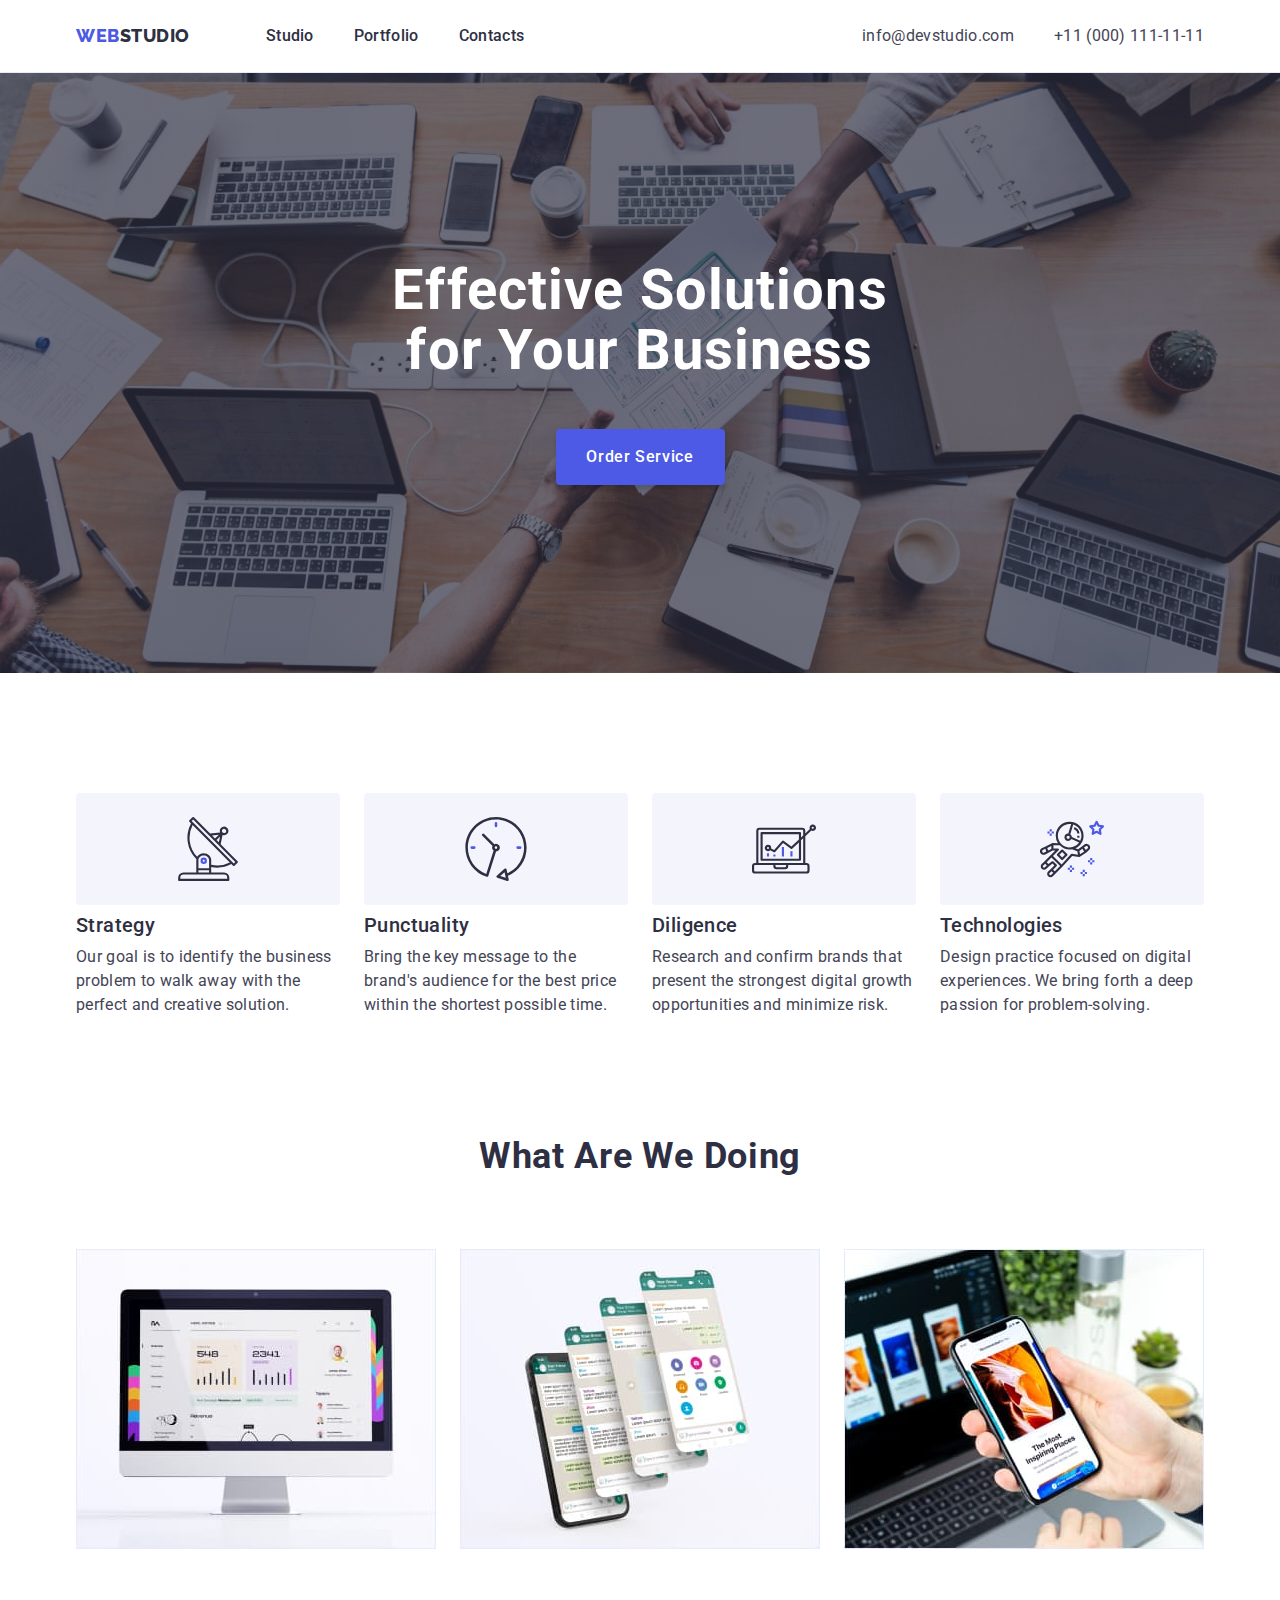
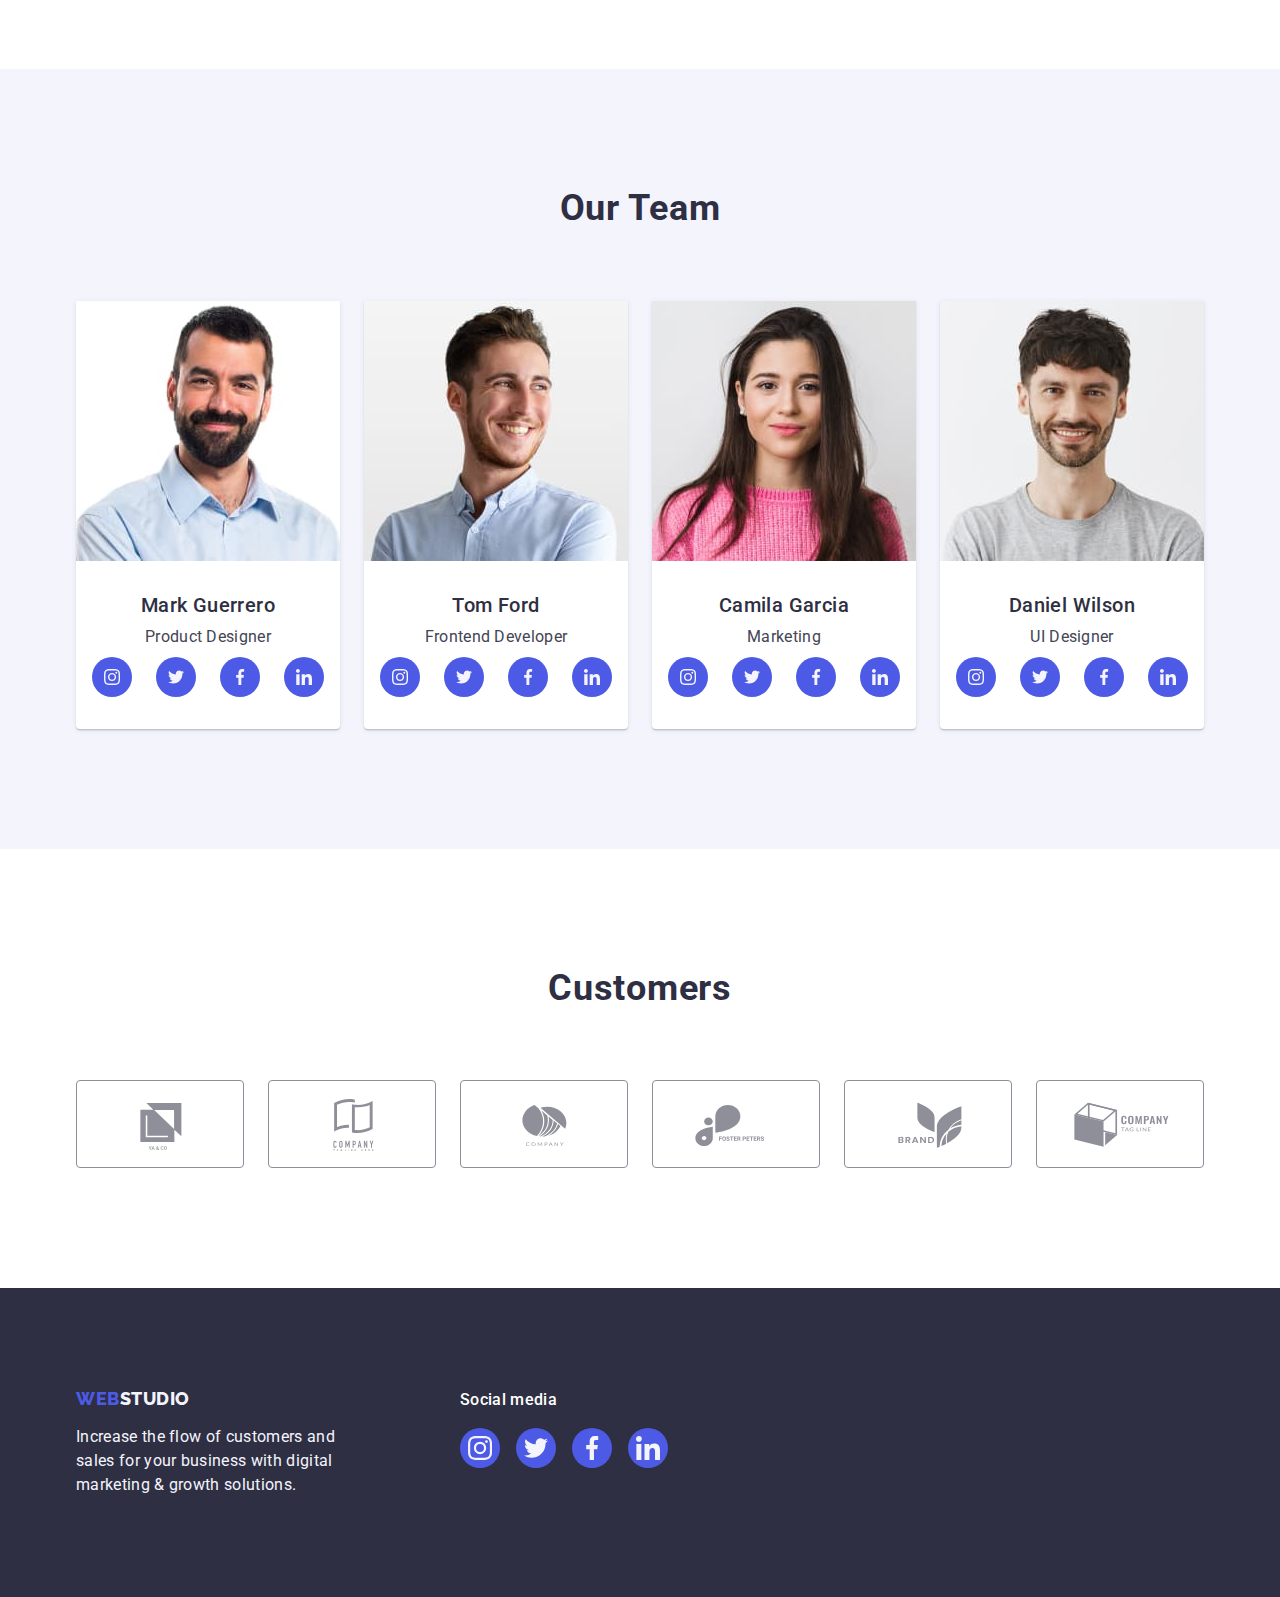
==== index.html @ bbf2a106 "clone 4 homework" ====
<!DOCTYPE html>
<html lang="en">
  <head>
    <meta charset="UTF-8" />
    <meta http-equiv="X-UA-Compatible" content="IE=edge" />
    <meta name="viewport" content="width=device-width, initial-scale=1.0" />
    <link rel="preconnect" href="https://fonts.googleapis.com" />
    <link rel="preconnect" href="https://fonts.gstatic.com" crossorigin />
    <link
      href="https://fonts.googleapis.com/css2?family=Raleway:wght@800&family=Roboto:wght@400;500;700&display=swap"
      rel="stylesheet"
    />
    <link
      rel="stylesheet"
      href="https://cdnjs.cloudflare.com/ajax/libs/modern-normalize/1.1.0/modern-normalize.min.css"
    />
    <link rel="stylesheet" href="./css/style.css" />
    <title>Web Studio</title>
  </head>
  <body>
    <header class="header">
      <div class="container header-container">
        <nav class="navigation">
          <a class="navigation-logo-web logo link" href="./index.html">
            Web<span class="navigation-logo-studio">Studio</span>
          </a>

          <ul class="navigation-list list">
            <li class="navigation-item">
              <a class="navigation-link link" href="./index.html">Studio</a>
            </li>
            <li class="navigation-item">
              <a class="navigation-link link" href="./portfolio.html">Portfolio</a>
            </li>
            <li class="navigation-item">
              <a class="navigation-link link" href="">Contacts</a>
            </li>
          </ul>
        </nav>

        <address class="contact">
          <ul class="contact-list list">
            <li class="contact-item">
              <a class="contact-link link" href="mailto:info@devstudio.com">info@devstudio.com</a>
            </li>
            <li class="contact-item">
              <a class="contact-link link" href="tel:+110001111111">+11 (000) 111-11-11</a>
            </li>
          </ul>
        </address>
      </div>
    </header>
    <main>
      <section class="hero">
        <div class="container">
          <h1 class="hero-title">Effective Solutions for Your Business</h1>
          <button class="hero-button" type="button">Order Service</button>
        </div>
      </section>

      <section class="features">
        <div class="container">
          <h2 class="features-title secondary-title visually-hidden">Features</h2>
          <ul class="features-list list">
            <li class="features-item">
              <div class="features-icon">
                <svg class="icon" width="64" height="64">
                  <use href="./images/icons.svg#icon-antenna"></use>
                </svg>
              </div>
              <h3 class="features-subtitle card-title">Strategy</h3>
              <p class="features-text card-description">
                Our goal is to identify the business problem to walk away with the perfect and
                creative solution.
              </p>
            </li>
            <li class="features-item">
              <div class="features-icon">
                <svg class="icon" width="64" height="64">
                  <use href="./images/icons.svg#icon-clock"></use>
                </svg>
              </div>
              <h3 class="features-subtitle card-title">Punctuality</h3>
              <p class="features-text card-description">
                Bring the key message to the brand's audience for the best price within the shortest
                possible time.
              </p>
            </li>
            <li class="features-item">
              <div class="features-icon">
                <svg class="icon" width="64" height="64">
                  <use href="./images/icons.svg#icon-diagram"></use>
                </svg>
              </div>
              <h3 class="features-subtitle card-title">Diligence</h3>
              <p class="features-text card-description">
                Research and confirm brands that present the strongest digital growth opportunities
                and minimize risk.
              </p>
            </li>
            <li class="features-item">
              <div class="features-icon">
                <svg class="icon" width="64" height="64">
                  <use href="./images/icons.svg#icon-astronaut"></use>
                </svg>
              </div>
              <h3 class="features-subtitle card-title">Technologies</h3>
              <p class="features-text card-description">
                Design practice focused on digital experiences. We bring forth a deep passion for
                problem-solving.
              </p>
            </li>
          </ul>
        </div>
      </section>

      <section class="specialization">
        <div class="container">
          <h2 class="specialization-title secondary-title">What are we doing</h2>
          <ul class="specialization-list list">
            <li class="specialization-item">
              <img
                src="./images/specialization/image-1.jpg"
                alt="monitor"
                width="360"
                height="300"
              />
            </li>
            <li class="specialization-item">
              <img
                src="./images/specialization/image-2.jpg"
                alt="messenger in the phone"
                width="360"
                height="300"
              />
            </li>
            <li class="specialization-item">
              <img
                src="./images/specialization/image-3.jpg"
                alt="website on the phone"
                width="360"
                height="300"
              />
            </li>
          </ul>
        </div>
      </section>

      <section class="team">
        <div class="container">
          <h2 class="team-title secondary-title">Our Team</h2>
          <ul class="team-list list">
            <li class="team-item">
              <img
                src="./images/team/image-4.jpg"
                alt="the company's product designer"
                width="264"
                height="260"
              />
              <div class="card-container">
                <h3 class="team-name card-title">Mark Guerrero</h3>
                <p class="team-position card-description">Product Designer</p>
                <ul class="team-social-list list">
                  <li class="team-social-item">
                    <a class="team-social-link" href="">
                      <svg class="team-social-icon" width="16" height="16">
                        <use href="./images/icons.svg#icon-instagram"></use>
                      </svg>
                    </a>
                  </li>
                  <li class="team-social-item">
                    <a class="team-social-link" href="">
                      <svg class="team-social-icon" width="16" height="16">
                        <use href="./images/icons.svg#icon-twitter"></use>
                      </svg>
                    </a>
                  </li>
                  <li class="team-social-item">
                    <a class="team-social-link" href="">
                      <svg class="team-social-icon" width="16" height="16">
                        <use href="./images/icons.svg#icon-facebook"></use>
                      </svg>
                    </a>
                  </li>
                  <li class="team-social-item">
                    <a class="team-social-link" href="">
                      <svg class="team-social-icon" width="16" height="16">
                        <use href="./images/icons.svg#icon-linkedin"></use>
                      </svg>
                    </a>
                  </li>
                </ul>
              </div>
            </li>
            <li class="team-item">
              <img
                src="./images/team/image-5.jpg"
                alt="the company's frontend developer"
                width="264"
                height="260"
              />
              <div class="card-container">
                <h3 class="team-name card-title">Tom Ford</h3>
                <p class="team-position card-description">Frontend Developer</p>
                <ul class="team-social-list list">
                  <li class="team-social-item">
                    <a class="team-social-link" href="">
                      <svg class="team-social-icon" width="16" height="16">
                        <use href="./images/icons.svg#icon-instagram"></use>
                      </svg>
                    </a>
                  </li>
                  <li class="team-social-item">
                    <a class="team-social-link" href="">
                      <svg class="team-social-icon" width="16" height="16">
                        <use href="./images/icons.svg#icon-twitter"></use>
                      </svg>
                    </a>
                  </li>
                  <li class="team-social-item">
                    <a class="team-social-link" href="">
                      <svg class="team-social-icon" width="16" height="16">
                        <use href="./images/icons.svg#icon-facebook"></use>
                      </svg>
                    </a>
                  </li>
                  <li class="team-social-item">
                    <a class="team-social-link" href="">
                      <svg class="team-social-icon" width="16" height="16">
                        <use href="./images/icons.svg#icon-linkedin"></use>
                      </svg>
                    </a>
                  </li>
                </ul>
              </div>
            </li>
            <li class="team-item">
              <img
                src="./images/team/image-6.jpg"
                alt="the company's marketer"
                width="264"
                height="260"
              />
              <div class="card-container">
                <h3 class="team-name card-title">Camila Garcia</h3>
                <p class="team-position card-description">Marketing</p>
                <ul class="team-social-list list">
                  <li class="team-social-item">
                    <a class="team-social-link" href="">
                      <svg class="team-social-icon" width="16" height="16">
                        <use href="./images/icons.svg#icon-instagram"></use>
                      </svg>
                    </a>
                  </li>
                  <li class="team-social-item">
                    <a class="team-social-link" href="">
                      <svg class="team-social-icon" width="16" height="16">
                        <use href="./images/icons.svg#icon-twitter"></use>
                      </svg>
                    </a>
                  </li>
                  <li class="team-social-item">
                    <a class="team-social-link" href="">
                      <svg class="team-social-icon" width="16" height="16">
                        <use href="./images/icons.svg#icon-facebook"></use>
                      </svg>
                    </a>
                  </li>
                  <li class="team-social-item">
                    <a class="team-social-link" href="">
                      <svg class="team-social-icon" width="16" height="16">
                        <use href="./images/icons.svg#icon-linkedin"></use>
                      </svg>
                    </a>
                  </li>
                </ul>
              </div>
            </li>
            <li class="team-item">
              <img
                src="./images/team/image-7.jpg"
                alt="the company's ui designer"
                width="264"
                height="260"
              />
              <div class="card-container">
                <h3 class="team-name card-title">Daniel Wilson</h3>
                <p class="team-position card-description">UI Designer</p>
                <ul class="team-social-list list">
                  <li class="team-social-item">
                    <a class="team-social-link" href="">
                      <svg class="team-social-icon" width="16" height="16">
                        <use href="./images/icons.svg#icon-instagram"></use>
                      </svg>
                    </a>
                  </li>
                  <li class="team-social-item">
                    <a class="team-social-link" href="">
                      <svg class="team-social-icon" width="16" height="16">
                        <use href="./images/icons.svg#icon-twitter"></use>
                      </svg>
                    </a>
                  </li>
                  <li class="team-social-item">
                    <a class="team-social-link" href="">
                      <svg class="team-social-icon" width="16" height="16">
                        <use href="./images/icons.svg#icon-facebook"></use>
                      </svg>
                    </a>
                  </li>
                  <li class="team-social-item">
                    <a class="team-social-link" href="">
                      <svg class="team-social-icon" width="16" height="16">
                        <use href="./images/icons.svg#icon-linkedin"></use>
                      </svg>
                    </a>
                  </li>
                </ul>
              </div>
            </li>
          </ul>
        </div>
      </section>

      <section class="customers">
        <div class="container">
          <h2 class="customers-title secondary-title">Customers</h2>
          <ul class="customers-list list">
            <li class="customers-item">
              <a class="customers-link" href="">
                <svg class="customers-icon" width="104" height="56">
                  <use href="./images/icons.svg#icon-logo-1"></use>
                </svg>
              </a>
            </li>
            <li class="customers-item">
              <a class="customers-link" href="">
                <svg class="customers-icon" width="104" height="56">
                  <use href="./images/icons.svg#icon-logo-2"></use>
                </svg>
              </a>
            </li>
            <li class="customers-item">
              <a class="customers-link" href="">
                <svg class="customers-icon" width="104" height="56">
                  <use href="./images/icons.svg#icon-logo-3"></use>
                </svg>
              </a>
            </li>
            <li class="customers-item">
              <a class="customers-link" href="">
                <svg class="customers-icon" width="104" height="56">
                  <use href="./images/icons.svg#icon-logo-4"></use>
                </svg>
              </a>
            </li>
            <li class="customers-item">
              <a class="customers-link" href="">
                <svg class="customers-icon" width="104" height="56">
                  <use href="./images/icons.svg#icon-logo-5"></use>
                </svg>
              </a>
            </li>
            <li class="customers-item">
              <a class="customers-link" href="">
                <svg class="customers-icon" width="104" height="56">
                  <use href="./images/icons.svg#icon-logo-6"></use>
                </svg>
              </a>
            </li>
          </ul>
        </div>
      </section>
    </main>
    <footer class="footer">
      <div class="container footer-container">
        <div class="footer-info">
          <a class="footer-logo-web logo link" href="./index.html">
            Web<span class="footer-logo-studio-invert">Studio</span>
          </a>
          <p class="footer-text">
            Increase the flow of customers and sales for your business with digital marketing &
            growth solutions.
          </p>
        </div>
        <div class="footer-social">
          <p class="footer-text-media">Social media</p>
          <ul class="footer-social-list list">
            <li class="footer-social-item">
              <a class="footer-social-link" href="">
                <svg class="team-social-icon" width="24" height="24">
                  <use href="./images/icons.svg#icon-instagram"></use>
                </svg>
              </a>
            </li>
            <li class="footer-social-item">
              <a class="footer-social-link" href="">
                <svg class="team-social-icon" width="24" height="24">
                  <use href="./images/icons.svg#icon-twitter"></use>
                </svg>
              </a>
            </li>
            <li class="footer-social-item">
              <a class="footer-social-link" href="">
                <svg class="team-social-icon" width="24" height="24">
                  <use href="./images/icons.svg#icon-facebook"></use>
                </svg>
              </a>
            </li>
            <li class="footer-social-item">
              <a class="footer-social-link" href="">
                <svg class="team-social-icon" width="24" height="24">
                  <use href="./images/icons.svg#icon-linkedin"></use>
                </svg>
              </a>
            </li>
          </ul>
        </div>
      </div>
    </footer>
  </body>
</html>
---- css/style.css ----
:root {
  --color-text-main: #2e2f42;
  --color-text-secondary: #434455;
  --color-text-hero-title: #ffffff;
  --color-text-secondary-title: #2e2f42;

  --color-text-logo-web: #4d5ae5;
  --color-text-navigation-logo-studio: #2e2f42;
  --color-text-footer: #f4f4fd;
  --color-text-footer-logo-studio-invert: #f4f4fd;
  --color-text-hero-button: #ffffff;
  --color-text-filter-button-current: #ffffff;
  --color-text-filter-button: #4d5ae5;
  --color-text-filter-button-hover-focus: #ffffff;
  --color-text-footer-media: #fff;
  --color-navigation-hover-focus: #404bbf;
  --color-navigation-current: #404bbf;
  --color-contact-hover-focus: #404bbf;
  --color-filter-button-current: #404bbf;
  --color-filter-button-hover-focus: #404bbf;

  --color-border-bottom-header: #e7e9fc;
  --color-border-customers-item: #8e8f99;
  --color-border-customers-item-hover-focus: #404bbf;
  --color-border-filter-button: #e7e9fc;
  --color-border-works-description: #e7e9fc;

  --color-icon-social: #f4f4fd;
  --color-icon-customers: #8e8f99;
  --color-icon-customers-hover-focus: #404bbf;

  --color-background-body: #ffffff;

  --color-background-hero: #2e2f42;
  --color-background-button-order: #4d5ae5;
  --color-background-button-order-hover-focus: #404bbf;
  --color-background-icon-features: #f4f4fd;
  --color-background-team: #f4f4fd;
  --color-background-team-item: #ffffff;
  --color-background-team-social-link: #4d5ae5;
  --color-background-team-socisl-link-hover-focus: #404bbf;
  --color-background-footer: #2e2f42;
  --color-background-filter-button: #f4f4fd;
  --color-background-footer-social-link: #4d5ae5;
  --color-background-footer-social-link-hover-focus: #31d0aa;
  --color-overlay-hero: rgba(46, 47, 66, 0.7);
}

.visually-hidden {
  position: absolute;
  white-space: nowrap;
  width: 1px;
  height: 1px;
  overflow: hidden;
  border: 0;
  padding: 0;
  clip: rect(0 0 0 0);
  clip-path: inset(50%);
  margin: -1px;
}
.link {
  text-decoration: none;
}
.list {
  margin: 0;
  padding: 0;
  list-style: none;
}
h1,
h2,
h3,
h4 {
  margin: 0;
  padding: 0;
}
img {
  display: block;
}
p {
  margin: 0;
  padding: 0;
}
button {
  padding: 0;
}
body {
  margin: 0 auto;
  font-family: 'Roboto', sans-serif;
  font-weight: normal;
  color: var(--color-text-secondary);
  background: var(--color-background-body);
}
.container {
  padding: 0 15px;
  margin-left: auto;
  margin-right: auto;
  width: 1158px;
}

/* ============ COMPONENTS ============ */
.secondary-title {
  font-weight: 700;
  font-size: 36px;
  line-height: 1.11;
  letter-spacing: 0.02em;
  text-transform: capitalize;
  color: var(--color-text-secondary-title);
  text-align: center;
}
.card-title {
  /* features, team */
  font-weight: 500;
  font-size: 20px;
  line-height: 1.2;
  letter-spacing: 0.02em;
  color: var(--color-text-main);
}
.card-description {
  /* features, team */
  font-size: 16px;
  line-height: 1.5;
  letter-spacing: 0.02em;
}

/* ============ COMPONENTS ============ */

/* ============ STUDIO ============ */
/* ============ HEADER ============ */
.header {
  border-bottom: 1px solid var(--color-border-bottom-header);
  box-shadow: 0px 2px 1px rgba(46, 47, 66, 0.08), 0px 1px 1px rgba(46, 47, 66, 0.16),
    0px 1px 6px rgba(46, 47, 66, 0.08);
}
.header-container {
  display: flex;
  justify-content: space-between;
  align-items: center;
}
.navigation {
  display: flex;
  align-items: center;
}
.navigation-logo-web {
  margin-right: 76px;
}
.navigation-list {
  display: flex;
  gap: 40px;
}

.contact-list {
  display: flex;
  gap: 40px;
  align-items: center;
}
.logo {
  text-transform: uppercase;
  font-family: 'Raleway', sans-serif;
  font-weight: 800;
  font-size: 18px;
  line-height: 1.17;
  letter-spacing: 0.03em;
}
.navigation-logo-web,
.footer-logo-web {
  color: var(--color-text-logo-web);
}
.navigation-logo-studio {
  color: var(--color-text-navigation-logo-studio);
}
.navigation-link {
  display: block;
  padding: 24px 0;
  font-weight: 500;
  font-size: 16px;
  line-height: 1.5;
  letter-spacing: 0.02em;
  color: var(--color-text-main);
}
.navigation-link:hover,
.navigation-link:focus {
  color: var(--color-navigation-hover-focus);
}

.contact {
  font-style: normal;
}
.contact-link {
  font-size: 16px;
  line-height: 1.5;
  letter-spacing: 0.02em;
  color: var(--color-text-secondary);
}
.contact-link:hover,
.contact-link:focus {
  color: var(--color-contact-hover-focus);
}
/* ============ /HEADER ============ */

/* ============ HERO ============ */
.hero {
  max-width: 1440px;
  margin-right: auto;
  margin-left: auto;
  padding: 188px 0;
  text-align: center;
  background-color: var(--color-background-hero);
  background-image: linear-gradient(var(--color-overlay-hero), var(--color-overlay-hero)),
    url(../images/hero/bg-hero.jpg);
  background-repeat: no-repeat;
  background-position: center;
  background-size: cover;
}

.hero-title {
  margin-right: auto;
  margin-left: auto;
  margin-bottom: 48px;
  max-width: 496px;
  font-weight: 700;
  font-size: 56px;
  line-height: 1.07;
  letter-spacing: 0.02em;
  color: var(--color-text-hero-title);
}
.hero-button {
  display: block;
  margin-right: auto;
  margin-left: auto;
  min-width: 169px;
  height: 56px;
  border: none;
  font-family: 'Roboto', sans-serif;
  font-weight: 500;
  font-size: 16px;
  line-height: 1.5;
  letter-spacing: 0.04em;
  color: var(--color-text-hero-button);
  background: var(--color-background-button-order);
  box-shadow: 0px 4px 4px rgba(0, 0, 0, 0.15);
  border-radius: 4px;
  cursor: pointer;
}
.hero-button:hover,
.hero-button:focus {
  background: var(--color-background-button-order-hover-focus);
}
/* ============ /HERO ============ */

/* ============ FEATURES ============ */
.features {
  padding: 120px 0;
}
.features-list {
  display: flex;
  gap: 24px;
}
.features-item {
  width: calc((100% - 72px) / 4);
}
.features-subtitle {
  margin-bottom: 8px;
}
.features-icon {
  margin-bottom: 8px;
  display: flex;
  height: 112px;
  justify-content: center;
  align-items: center;
  background-color: var(--color-background-icon-features);
  border-radius: 4px;
}
/* ============ /FEATURES ============ */

/* ============ SPECIALIZATION ============ */
.specialization {
  padding-bottom: 120px;
}
.specialization-list {
  display: flex;
  gap: 24px;
}
.specialization-title {
  margin-bottom: 72px;
}
.specialization-item {
  width: calc((100% - 48px) / 3);
}
/* ============ /SPECIALIZATION ============ */

/* ============ TEAM ============ */
.team-title {
  margin-bottom: 72px;
}

.team-list {
  display: flex;
  gap: 24px;
}
.team {
  padding-top: 120px;
  padding-bottom: 120px;
  background: var(--color-background-team);
}
.team-item {
  width: calc((100% - 72px) / 4);
  text-align: center;
  background: var(--color-background-team-item);
  box-shadow: 0px 1px 6px rgba(46, 47, 66, 0.08), 0px 1px 1px rgba(46, 47, 66, 0.16),
    0px 2px 1px rgba(46, 47, 66, 0.08);
  border-radius: 0px 0px 4px 4px;
}
.card-container {
  padding: 32px 0;
}
.team-name {
  margin-bottom: 8px;
}
.team-position {
  margin-bottom: 8px;
}
.team-social-list {
  display: flex;
  justify-content: center;
  gap: 24px;
  margin-left: 16px;
  margin-right: 16px;
}
.team-social-item {
  width: 40px;
  height: 40px;
}
.team-social-link {
  display: flex;
  justify-content: center;
  align-items: center;
  width: 100%;
  height: 100%;
  border-radius: 50%;
  background-color: var(--color-background-team-social-link);
}
.team-social-icon {
  fill: var(--color-icon-social);
}
.team-social-link:hover,
.team-social-link:focus {
  background-color: var(--color-background-team-socisl-link-hover-focus);
}
/* ============ /TEAM ============ */

/* ============ CUSTOMERS ============ */
.customers {
  padding-top: 120px;
  padding-bottom: 120px;
}
.customers-title {
  margin-bottom: 72px;
  line-height: 1.1;
}
.customers-list {
  display: flex;
  gap: 24px;
}
.customers-link {
  display: flex;
  justify-content: center;
  align-items: center;
  width: 168px;
  height: 88px;
  border: 1px solid var(--color-border-customers-item);
  border-radius: 4px;
  color: var(--color-icon-customers);
}
.customers-icon {
  fill: currentColor;
}
.customers-link:hover,
.customers-link:focus {
  color: var(--color-icon-customers-hover-focus);
  border: 1px solid var(--color-border-customers-item-hover-focus);
}

/* ============ CUSTOMERS ============ */
/* ============ /STUDIO ============ */

/* ============ PORTFOLIO ============ */
/* ============ WORKS ============ */
.works {
  padding-top: 96px;
  padding-bottom: 120px;
}
.works-filter-button {
  padding: 12px 24px;
  font-family: 'Roboto', sans-serif;
  font-weight: 500;
  font-size: 16px;
  line-height: 1.5;
  letter-spacing: 0.04em;
  background: var(--color-background-filter-button);
  border: 1px solid var(--color-border-filter-button);
  color: var(--color-text-filter-button);
  border-radius: 4px;
  cursor: pointer;
}
.works-filter-button:hover,
.works-filter-button:focus {
  background: var(--color-filter-button-hover-focus);
  color: var(--color-text-filter-button-hover-focus);
  border: 1px solid transparent;
  box-shadow: 0px 3px 1px rgba(0, 0, 0, 0.1), 0px 2px 1px rgba(0, 0, 0, 0.08),
    0px 2px 2px rgba(0, 0, 0, 0.12);
}
.works-filter-list {
  display: flex;
  justify-content: center;
  margin-bottom: 72px;
  gap: 24px;
}
.works-card-list {
  display: flex;
  justify-content: center;
  flex-wrap: wrap;
  column-gap: 24px;
  row-gap: 48px;
}
.works-card-item {
  width: calc((100% - 48px) / 3);
}
.works-card-link {
  display: block;
}
.works-card-link:hover,
.works-card-link:focus {
  box-shadow: 0px 1px 6px rgba(46, 47, 66, 0.08), 0px 1px 1px rgba(46, 47, 66, 0.16),
    0px 2px 1px rgba(46, 47, 66, 0.08);
}
.works-card-description {
  padding: 32px 16px;
  border: 1px solid var(--color-border-works-description);
  border-top: none;
}
.works-card-subtitle {
  margin-bottom: 8px;
}
.works-card-text {
  color: var(--color-text-secondary);
}
/* ============ /WORKS ============ */

/* ============ FOOTER ============ */
.footer {
  padding-top: 100px;
  padding-bottom: 100px;
  background: var(--color-background-footer);
}
.footer-container {
  display: flex;
  align-items: baseline;
}
.footer-logo-web {
  display: inline-block;
  margin-bottom: 16px;
}
.footer-logo-studio-invert {
  color: var(--color-text-footer-logo-studio-invert);
}
.footer-text {
  width: 264px;
  font-size: 16px;
  line-height: 1.5;
  letter-spacing: 0.02em;
  color: var(--color-text-footer);
}
.footer-info {
  margin-right: 120px;
}
.footer-text-media {
  margin-bottom: 16px;
  font-weight: 500;
  font-size: 16px;
  line-height: 1.5;
  letter-spacing: 0.02em;
  color: var(--color-text-footer-media);
}
.footer-social-list {
  display: flex;
  gap: 16px;
}
.footer-social-link {
  display: flex;
  justify-content: center;
  align-items: center;
  width: 40px;
  height: 40px;
  background-color: var(--color-background-footer-social-link);
  border-radius: 50%;
}
.footer-social-link:hover,
.footer-social-link:focus {
  background-color: var(--color-background-footer-social-link-hover-focus);
}
/* ============ /FOOTER ============ */
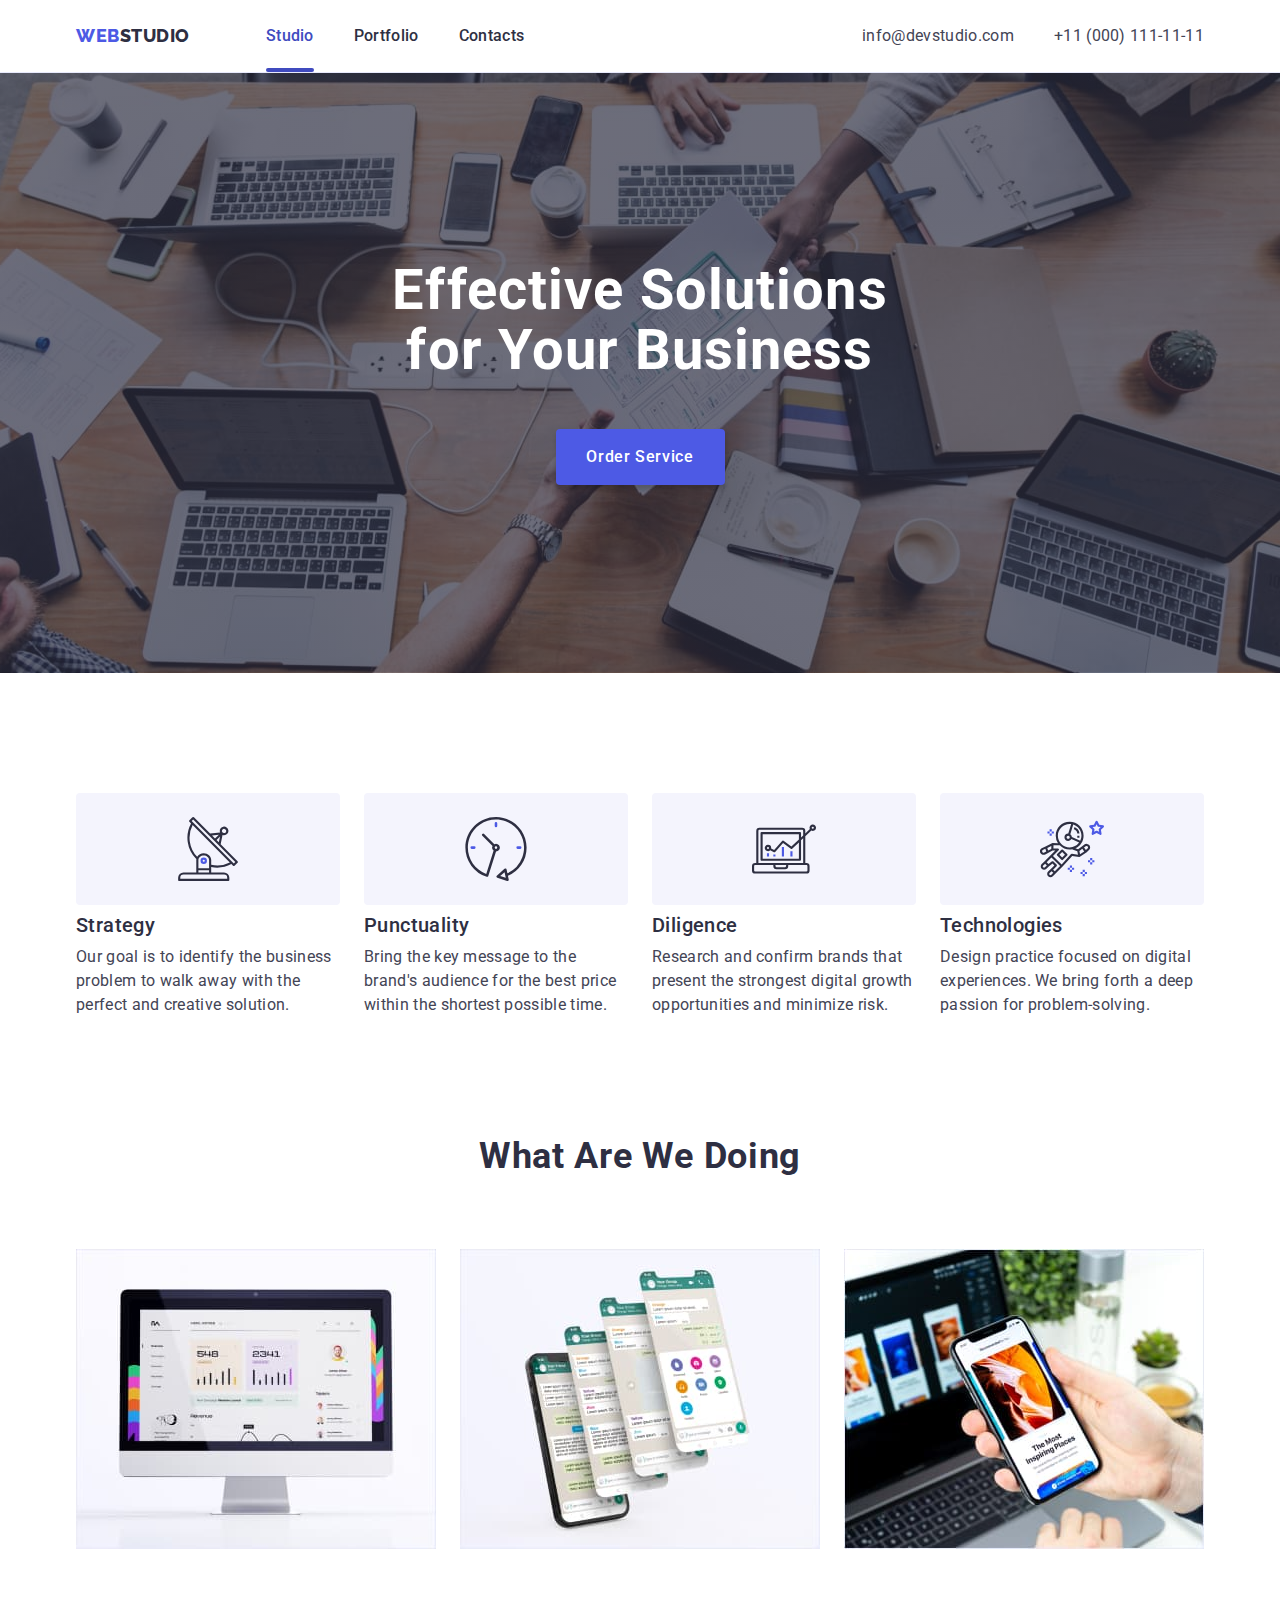
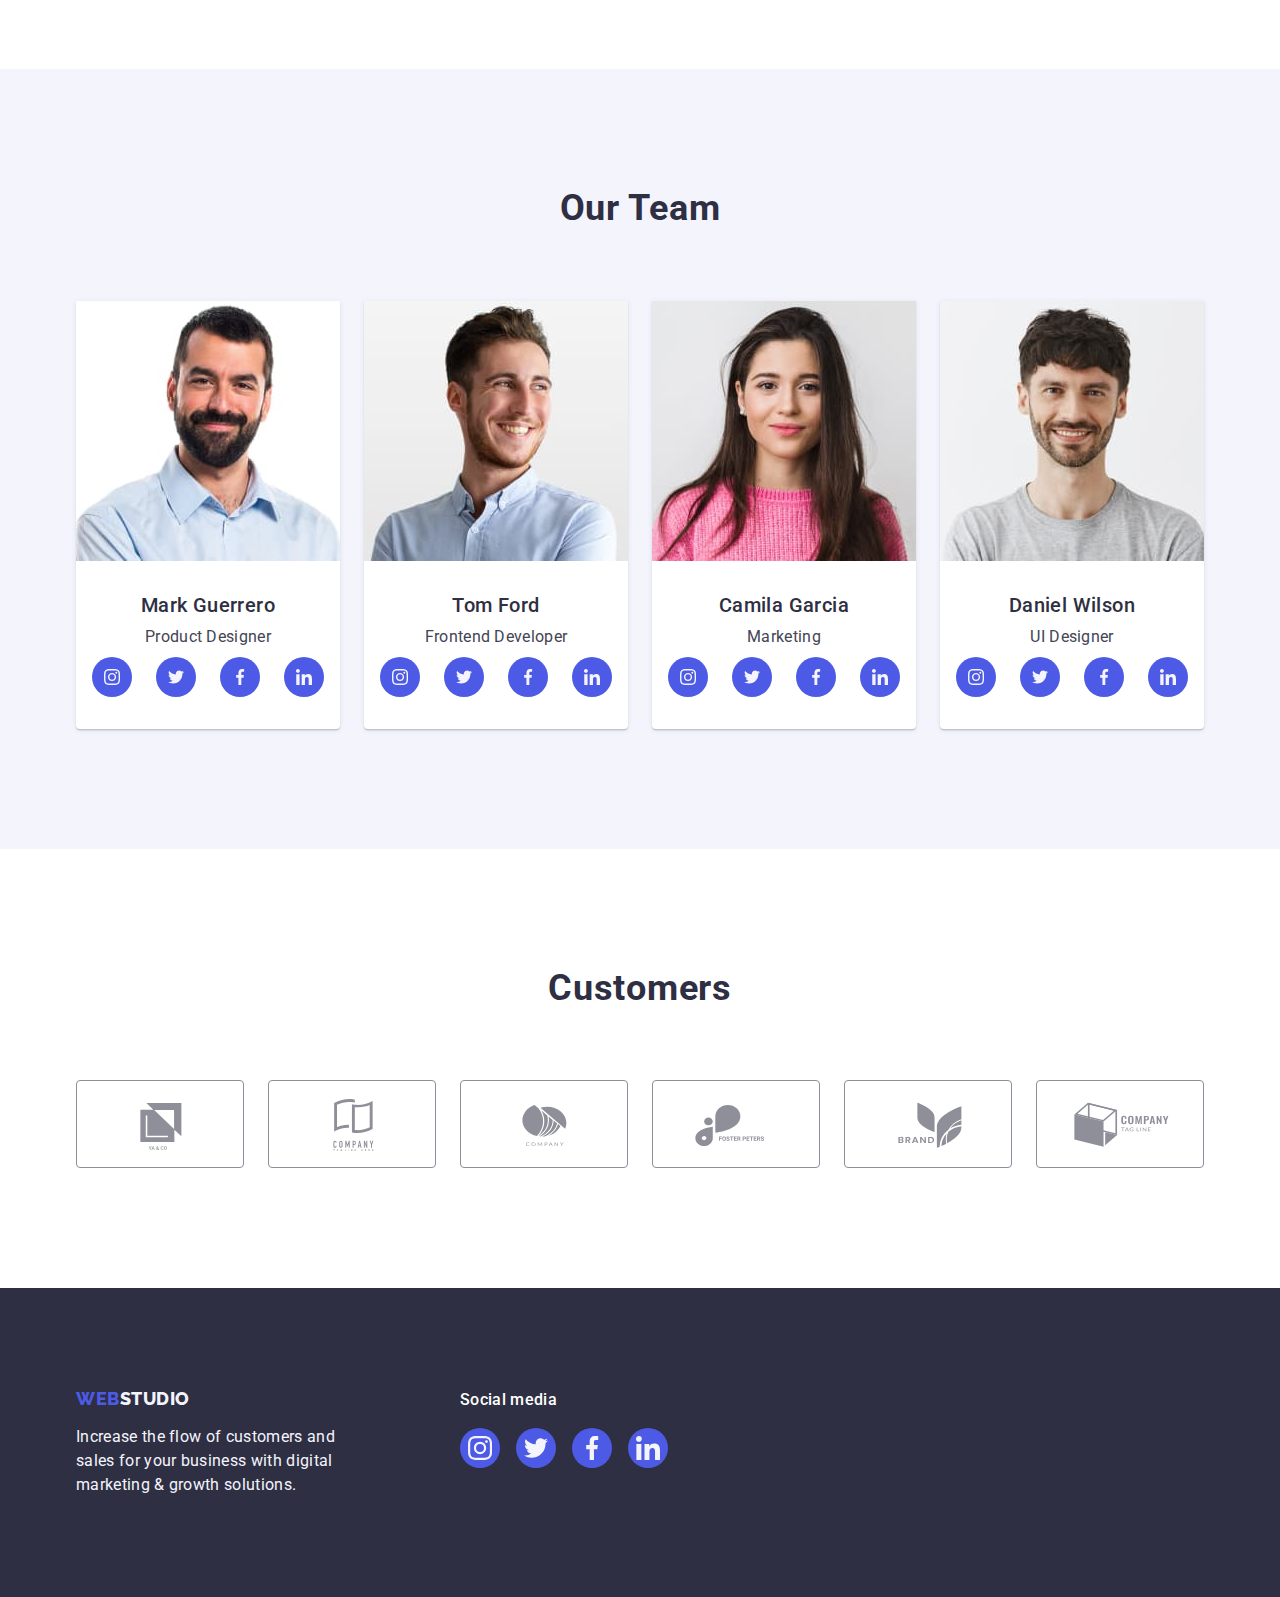
==== commit c255e9ff: "add transition, modal" ====
--- a/index.html
+++ b/index.html
@@ -27,10 +27,14 @@
 
           <ul class="navigation-list list">
             <li class="navigation-item">
-              <a class="navigation-link link" href="./index.html">Studio</a>
+              <a class="navigation-link current link" href="./index.html"
+                >Studio</a
+              >
             </li>
             <li class="navigation-item">
-              <a class="navigation-link link" href="./portfolio.html">Portfolio</a>
+              <a class="navigation-link link" href="./portfolio.html"
+                >Portfolio</a
+              >
             </li>
             <li class="navigation-item">
               <a class="navigation-link link" href="">Contacts</a>
@@ -41,10 +45,14 @@
         <address class="contact">
           <ul class="contact-list list">
             <li class="contact-item">
-              <a class="contact-link link" href="mailto:info@devstudio.com">info@devstudio.com</a>
+              <a class="contact-link link" href="mailto:info@devstudio.com"
+                >info@devstudio.com</a
+              >
             </li>
             <li class="contact-item">
-              <a class="contact-link link" href="tel:+110001111111">+11 (000) 111-11-11</a>
+              <a class="contact-link link" href="tel:+110001111111"
+                >+11 (000) 111-11-11</a
+              >
             </li>
           </ul>
         </address>
@@ -54,13 +62,17 @@
       <section class="hero">
         <div class="container">
           <h1 class="hero-title">Effective Solutions for Your Business</h1>
-          <button class="hero-button" type="button">Order Service</button>
+          <button class="hero-button" type="button" data-modal-open>
+            Order Service
+          </button>
         </div>
       </section>
 
       <section class="features">
         <div class="container">
-          <h2 class="features-title secondary-title visually-hidden">Features</h2>
+          <h2 class="features-title secondary-title visually-hidden">
+            Features
+          </h2>
           <ul class="features-list list">
             <li class="features-item">
               <div class="features-icon">
@@ -70,8 +82,8 @@
               </div>
               <h3 class="features-subtitle card-title">Strategy</h3>
               <p class="features-text card-description">
-                Our goal is to identify the business problem to walk away with the perfect and
-                creative solution.
+                Our goal is to identify the business problem to walk away with
+                the perfect and creative solution.
               </p>
             </li>
             <li class="features-item">
@@ -82,8 +94,8 @@
               </div>
               <h3 class="features-subtitle card-title">Punctuality</h3>
               <p class="features-text card-description">
-                Bring the key message to the brand's audience for the best price within the shortest
-                possible time.
+                Bring the key message to the brand's audience for the best price
+                within the shortest possible time.
               </p>
             </li>
             <li class="features-item">
@@ -94,8 +106,8 @@
               </div>
               <h3 class="features-subtitle card-title">Diligence</h3>
               <p class="features-text card-description">
-                Research and confirm brands that present the strongest digital growth opportunities
-                and minimize risk.
+                Research and confirm brands that present the strongest digital
+                growth opportunities and minimize risk.
               </p>
             </li>
             <li class="features-item">
@@ -106,8 +118,8 @@
               </div>
               <h3 class="features-subtitle card-title">Technologies</h3>
               <p class="features-text card-description">
-                Design practice focused on digital experiences. We bring forth a deep passion for
-                problem-solving.
+                Design practice focused on digital experiences. We bring forth a
+                deep passion for problem-solving.
               </p>
             </li>
           </ul>
@@ -116,7 +128,9 @@
 
       <section class="specialization">
         <div class="container">
-          <h2 class="specialization-title secondary-title">What are we doing</h2>
+          <h2 class="specialization-title secondary-title">
+            What are we doing
+          </h2>
           <ul class="specialization-list list">
             <li class="specialization-item">
               <img
@@ -379,8 +393,8 @@
             Web<span class="footer-logo-studio-invert">Studio</span>
           </a>
           <p class="footer-text">
-            Increase the flow of customers and sales for your business with digital marketing &
-            growth solutions.
+            Increase the flow of customers and sales for your business with
+            digital marketing & growth solutions.
           </p>
         </div>
         <div class="footer-social">
@@ -418,5 +432,15 @@
         </div>
       </div>
     </footer>
+    <div class="backdrop is-hidden" data-modal>
+      <div class="modal">
+        <button class="modal-btn-close" type="button" data-modal-close>
+          <svg class="modal-btn-close-icon" width="8" height="8">
+            <use href="./images/icons.svg#icon-close"></use>
+          </svg>
+        </button>
+      </div>
+    </div>
+    <script src="./js/modal.js"></script>
   </body>
 </html>
--- a/css/style.css
+++ b/css/style.css
@@ -3,13 +3,13 @@
   --color-text-secondary: #434455;
   --color-text-hero-title: #ffffff;
   --color-text-secondary-title: #2e2f42;
+  --color-text-works-card-hover-focus: #f4f4fd;
 
   --color-text-logo-web: #4d5ae5;
   --color-text-navigation-logo-studio: #2e2f42;
   --color-text-footer: #f4f4fd;
   --color-text-footer-logo-studio-invert: #f4f4fd;
   --color-text-hero-button: #ffffff;
-  --color-text-filter-button-current: #ffffff;
   --color-text-filter-button: #4d5ae5;
   --color-text-filter-button-hover-focus: #ffffff;
   --color-text-footer-media: #fff;
@@ -29,8 +29,9 @@
   --color-icon-customers: #8e8f99;
   --color-icon-customers-hover-focus: #404bbf;
 
+  --color-current-link: #404bbf;
+
   --color-background-body: #ffffff;
-
   --color-background-hero: #2e2f42;
   --color-background-button-order: #4d5ae5;
   --color-background-button-order-hover-focus: #404bbf;
@@ -43,7 +44,15 @@
   --color-background-filter-button: #f4f4fd;
   --color-background-footer-social-link: #4d5ae5;
   --color-background-footer-social-link-hover-focus: #31d0aa;
+  --color-background-works-card-text-hover-focus: #4d5ae5;
+  --color-background-modal: #fcfcfc;
+  --color-background-works-button-close: #e7e9fc;
+  --color-background-works-button-close-hover-focus: #adafbe;
+
   --color-overlay-hero: rgba(46, 47, 66, 0.7);
+
+  --transition-duration: 250ms;
+  --transition-timing-function: cubic-bezier(0.4, 0, 0.2, 1);
 }
 
 .visually-hidden {
@@ -82,10 +91,11 @@
 }
 button {
   padding: 0;
+  cursor: pointer;
 }
 body {
   margin: 0 auto;
-  font-family: 'Roboto', sans-serif;
+  font-family: "Roboto", sans-serif;
   font-weight: normal;
   color: var(--color-text-secondary);
   background: var(--color-background-body);
@@ -121,6 +131,19 @@
   line-height: 1.5;
   letter-spacing: 0.02em;
 }
+.navigation-link.current {
+  color: var(--color-current-link);
+}
+.current::after {
+  content: "";
+  position: absolute;
+  display: block;
+  bottom: 0%;
+  height: 4px;
+  width: 100%;
+  background-color: var(--color-current-link);
+  border-radius: 2px;
+}
 
 /* ============ COMPONENTS ============ */
 
@@ -128,8 +151,8 @@
 /* ============ HEADER ============ */
 .header {
   border-bottom: 1px solid var(--color-border-bottom-header);
-  box-shadow: 0px 2px 1px rgba(46, 47, 66, 0.08), 0px 1px 1px rgba(46, 47, 66, 0.16),
-    0px 1px 6px rgba(46, 47, 66, 0.08);
+  box-shadow: 0px 2px 1px rgba(46, 47, 66, 0.08),
+    0px 1px 1px rgba(46, 47, 66, 0.16), 0px 1px 6px rgba(46, 47, 66, 0.08);
 }
 .header-container {
   display: flex;
@@ -155,7 +178,7 @@
 }
 .logo {
   text-transform: uppercase;
-  font-family: 'Raleway', sans-serif;
+  font-family: "Raleway", sans-serif;
   font-weight: 800;
   font-size: 18px;
   line-height: 1.17;
@@ -170,12 +193,16 @@
 }
 .navigation-link {
   display: block;
+  position: relative;
   padding: 24px 0;
   font-weight: 500;
   font-size: 16px;
   line-height: 1.5;
   letter-spacing: 0.02em;
   color: var(--color-text-main);
+  transition-property: color;
+  transition-duration: var(--transition-duration);
+  transition-timing-function: var(--transition-timing-function);
 }
 .navigation-link:hover,
 .navigation-link:focus {
@@ -190,6 +217,9 @@
   line-height: 1.5;
   letter-spacing: 0.02em;
   color: var(--color-text-secondary);
+  transition-property: color;
+  transition-duration: var(--transition-duration);
+  transition-timing-function: var(--transition-timing-function);
 }
 .contact-link:hover,
 .contact-link:focus {
@@ -205,7 +235,10 @@
   padding: 188px 0;
   text-align: center;
   background-color: var(--color-background-hero);
-  background-image: linear-gradient(var(--color-overlay-hero), var(--color-overlay-hero)),
+  background-image: linear-gradient(
+      var(--color-overlay-hero),
+      var(--color-overlay-hero)
+    ),
     url(../images/hero/bg-hero.jpg);
   background-repeat: no-repeat;
   background-position: center;
@@ -230,7 +263,7 @@
   min-width: 169px;
   height: 56px;
   border: none;
-  font-family: 'Roboto', sans-serif;
+  font-family: "Roboto", sans-serif;
   font-weight: 500;
   font-size: 16px;
   line-height: 1.5;
@@ -239,7 +272,9 @@
   background: var(--color-background-button-order);
   box-shadow: 0px 4px 4px rgba(0, 0, 0, 0.15);
   border-radius: 4px;
-  cursor: pointer;
+  transition-property: color, background;
+  transition-duration: var(--transition-duration);
+  transition-timing-function: var(--transition-timing-function);
 }
 .hero-button:hover,
 .hero-button:focus {
@@ -306,8 +341,8 @@
   width: calc((100% - 72px) / 4);
   text-align: center;
   background: var(--color-background-team-item);
-  box-shadow: 0px 1px 6px rgba(46, 47, 66, 0.08), 0px 1px 1px rgba(46, 47, 66, 0.16),
-    0px 2px 1px rgba(46, 47, 66, 0.08);
+  box-shadow: 0px 1px 6px rgba(46, 47, 66, 0.08),
+    0px 1px 1px rgba(46, 47, 66, 0.16), 0px 2px 1px rgba(46, 47, 66, 0.08);
   border-radius: 0px 0px 4px 4px;
 }
 .card-container {
@@ -338,6 +373,9 @@
   height: 100%;
   border-radius: 50%;
   background-color: var(--color-background-team-social-link);
+  transition-property: background;
+  transition-duration: var(--transition-duration);
+  transition-timing-function: var(--transition-timing-function);
 }
 .team-social-icon {
   fill: var(--color-icon-social);
@@ -370,6 +408,9 @@
   border: 1px solid var(--color-border-customers-item);
   border-radius: 4px;
   color: var(--color-icon-customers);
+  transition-property: color, border;
+  transition-duration: var(--transition-duration);
+  transition-timing-function: var(--transition-timing-function);
 }
 .customers-icon {
   fill: currentColor;
@@ -391,7 +432,7 @@
 }
 .works-filter-button {
   padding: 12px 24px;
-  font-family: 'Roboto', sans-serif;
+  font-family: "Roboto", sans-serif;
   font-weight: 500;
   font-size: 16px;
   line-height: 1.5;
@@ -400,7 +441,9 @@
   border: 1px solid var(--color-border-filter-button);
   color: var(--color-text-filter-button);
   border-radius: 4px;
-  cursor: pointer;
+  transition-property: background, border, box-shadow, color;
+  transition-duration: var(--transition-duration);
+  transition-timing-function: var(--transition-timing-function);
 }
 .works-filter-button:hover,
 .works-filter-button:focus {
@@ -428,11 +471,37 @@
 }
 .works-card-link {
   display: block;
+  transition-property: box-shadow;
+  transition-duration: var(--transition-duration);
+  transition-timing-function: var(--transition-timing-function);
+}
+.works-card-img-inner {
+  position: relative;
+  overflow: hidden;
+}
+.works-card-img-text {
+  padding: 40px 32px;
+  position: absolute;
+  top: 100%;
+  width: 100%;
+  height: 100%;
+  overflow: auto;
+  color: var(--color-text-works-card-hover-focus);
+  font-size: 16px;
+  line-height: 1.5;
+  background-color: var(--color-background-works-card-text-hover-focus);
+  transition-property: top;
+  transition-duration: var(--transition-duration);
+  transition-timing-function: var(--transition-timing-function);
 }
 .works-card-link:hover,
 .works-card-link:focus {
-  box-shadow: 0px 1px 6px rgba(46, 47, 66, 0.08), 0px 1px 1px rgba(46, 47, 66, 0.16),
-    0px 2px 1px rgba(46, 47, 66, 0.08);
+  box-shadow: 0px 1px 6px rgba(46, 47, 66, 0.08),
+    0px 1px 1px rgba(46, 47, 66, 0.16), 0px 2px 1px rgba(46, 47, 66, 0.08);
+}
+.works-card-link:hover .works-card-img-text,
+.works-card-link:focus .works-card-img-text {
+  top: 0;
 }
 .works-card-description {
   padding: 32px 16px;
@@ -494,9 +563,60 @@
   height: 40px;
   background-color: var(--color-background-footer-social-link);
   border-radius: 50%;
+  transition-property: background-color;
+  transition-duration: var(--transition-duration);
+  transition-timing-function: var(--transition-timing-function);
 }
 .footer-social-link:hover,
 .footer-social-link:focus {
   background-color: var(--color-background-footer-social-link-hover-focus);
 }
 /* ============ /FOOTER ============ */
+
+/* ============ BACKDROP ============ */
+.backdrop {
+  position: fixed;
+  top: 0;
+  left: 0;
+  width: 100%;
+  height: 100%;
+  background-color: rgba(0, 0, 0, 0.5);
+  transition-property: opacity;
+  transition-duration: var(--transition-duration);
+  transition-timing-function: var(--transition-timing-function);
+}
+.modal {
+  position: absolute;
+  width: 408px;
+  height: 584px;
+  top: 50%;
+  left: 50%;
+  background-color: var(--color-background-modal);
+  transform: translate(-50%, -50%);
+}
+.modal-btn-close {
+  position: absolute;
+  top: 24px;
+  right: 24px;
+  display: flex;
+  justify-content: center;
+  align-items: center;
+  width: 24px;
+  height: 24px;
+  background-color: var(--color-background-works-button-close);
+  border: 1px solid rgba(0, 0, 0, 0.1);
+  border-radius: 50%;
+  transition-property: background-color;
+  transition-duration: var(--transition-duration);
+  transition-timing-function: var(--transition-timing-function);
+}
+.modal-btn-close:hover,
+.modal-btn-close:focus {
+  background-color: var(--color-background-works-button-close-hover-focus);
+}
+.is-hidden {
+  visibility: hidden;
+  opacity: 0;
+  pointer-events: none;
+}
+/* ============ /BACKDROP ============ */
